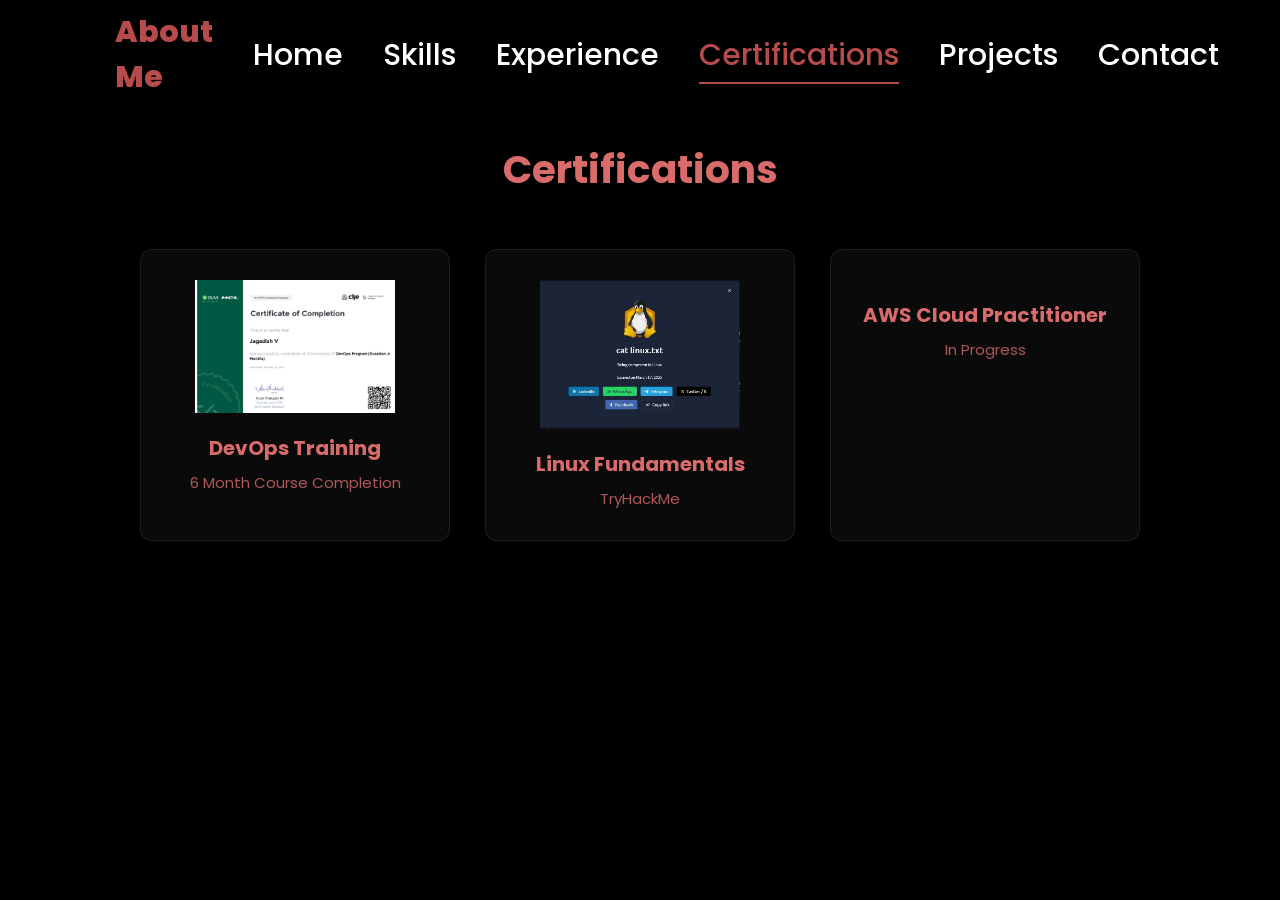
==== Certifications.html @ 6b419392 "small changes made" ====
<!DOCTYPE html>
<html lang="en">
<head>
    <meta charset="UTF-8">
    <meta name="viewport" content="width=device-width, initial-scale=1.0">
    <link rel="stylesheet" href="https://cdnjs.cloudflare.com/ajax/libs/font-awesome/6.5.2/css/all.min.css">
    <link rel="stylesheet" href="style.css">
    <meta name="keywords" content="Desktop Support, System Administrator, IT Support, AWS, Linux, Chennai, Tech Support">
    <meta name="author" content="Jagadish V">
    <title>Certifications | Jagadish V</title>
</head>

<body>
       <header>
        <a href="ProfileCard.html" class="logo">About Me</a>

                    <!-- DESKTOP NAV -->
    <nav class="desktop-nav">
        <a href="index.html" >Home</a>
        <a href="Skills.html">Skills</a>
        <a href="Experience.html">Experience</a>
        <a href="Certifications.html" class="active">Certifications</a>
        <a href="projects.html">Projects</a>
        <a href="Contact.html">Contact</a>
    </nav>
        <div id="hamburger" class="hamburger" >&#9776;</div>
        <nav id="nav-menu">
            <span id="close-btn" ><i class="fa-solid fa-xmark"></i></span>
            <a href="index.html" > Home</a>
            <a href="Skills.html" >Skills</a>
            <a href="Experience.html" >Experience</a>
            <a href="Certifications.html" class="active">Certifications</a>
            <a href="projects.html">Projects</a>
            <a href="Contact.html">Contact</a>
            
        </nav>
    </header>

   <section class="certifications-section">

<h1 class="cert-title">Certifications</h1>

<div class="cert-grid">


<a href="Devops.png" target="_blank" class="cert-card">
<img src="Devops.png" alt="DevOps Training">
<h3>DevOps Training</h3>
<p>6 Month Course Completion</p>
</a>

<a href="tryhackme.JPG" target="_blank" class="cert-card">
<img src="tryhackme.JPG" alt="Linux Fundamentals">
<h3>Linux Fundamentals</h3>
<p>TryHackMe</p>
</a>

<a href="certificate/aws.pdf" target="_blank" class="cert-card">
<img src="" alt="">
<h3>AWS Cloud Practitioner</h3>
<p>In Progress</p>
</a>


</div>

</section>

<script src="main.js"></script>
</body>
---- style.css ----
/* =======================
   GLOBAL RESET & BASE
   ======================= */
@import url('https://fonts.googleapis.com/css2?family=Poppins:wght@100;200;300;400;500;600&display=swap');
@import url('https://fonts.googleapis.com/css2?family=Ubuntu:wght@300;400;500;700&display=swap');

* {
  margin: 0;
  padding: 0;
  box-sizing: border-box;
  text-decoration: none;
  border: none;
  outline: none;
  font-family: 'Poppins', sans-serif;
}

/* Remove blue tap/click highlight on mobile */
* {
  -webkit-tap-highlight-color: transparent;
}

/* ===== DESKTOP NAV SHOW / MOBILE HIDDEN ===== */
.desktop-nav {
  display: flex;
}

#nav-menu {
  display: none;
}

.hamburger {
  display: none;
}

@media(max-width:768px) {
  .desktop-nav {
    display: none;
  }
  #nav-menu {
    display: flex;
  }
  .hamburger {
    display: block;
  }
}




/* === Close Button (Slide Menu) === */
/* Close Button at same place hamburger appears */
#nav-menu .close-btn {
  position: absolute;
  top: 22px;
  right: 25px;
  font-size: 32px;
  color: #b74b4b;
  cursor: pointer;
}

#close-btn {
  font-size: 7rem;      /* size if you want bigger */
  cursor: pointer;
  color: #b74b4b;
  padding: 0;             /* remove extra padding */
  margin-top: -9rem;    /* move UP (increase if needed) */
  margin-right: 3rem;
  align-self: flex-end;   /* keep it on the right side */
}



#nav-menu.open #close-btn {
    opacity: 1;
    transition: opacity .3s ease;
}


#close-btn i {
  font-size: 2.2rem;         /* Size of X */
  font-weight: bold;
  color: #b74b4b;
  transition: .2s ease;
}

/* Hover effect */
#close-btn:hover i {
  transform: rotate(90deg);  /* Nice twist effect 😎 */
  color: #ff7676;
}



#nav-menu {
  position: fixed;
  top: 0;
  right: 0;
  height: 100vh;
  width: 250px;
  background: #161616;
  display: flex;
  flex-direction: column;
  gap: 2rem;
  padding: 8rem 0 0 2rem;
  border-left: 3px solid #b74b4b;
  transform: translateX(100%);
  transition: .3s ease;
}

#nav-menu.open {
  transform: translateX(0);
}



html {
  font-size: 62.5%;
}

body {
  width: 100%;
  min-height: 100vh;
  background-color: black;
  color: white;
  overflow-x: hidden;
  display: block;
}


/* =======================
   HEADER & NAVIGATION
   ======================= */
header {
  position: fixed;
  top: 0;
  left: 0;
  width: 100%;
  padding: 1rem 9%;
  display: flex;
  justify-content: space-between;
  align-items: center;
  background: rgba(0,0,0,0.95);
  backdrop-filter: blur(6px);
  z-index: 1000;
}

.logo {
  font-size: 2rem;
  font-weight: 800;
  color: #b74b4b;
  cursor: pointer;
  transition: .5s ease;
}

.logo:hover {
  transform: scale(1.1);
}

nav a{
  font-size:1.8rem;
  font-weight:500;
  color:white;
  margin-left:4rem;
  position:relative;
  transition:.3s ease;
}

/* underline animation */
nav a::after{
  content:"";
  position:absolute;
  left:0;
  bottom:-6px;
  width:0%;
  height:2px;
  background:#b74b4b;
  transition:0.3s ease;
}

nav a:hover::after,
nav a.active::after{
  width:100%;
}

nav a:hover,
nav a.active{
  color:#b74b4b;
}

/* HAMBURGER HIDDEN DESKTOP */
.hamburger {
  display: none;
  font-size: 3rem;
  color: #b74b4b;
  cursor: pointer;
}

/* =======================
   HOME SECTION
   ======================= */
section {
  padding: 5rem 9%;
}

.home {
  min-height: 100vh;
  display: flex;
  align-items: center;
  justify-content: center;
  gap: 8rem;
  padding-top: 6rem;
  flex-wrap: wrap;
}

.home-content h1 {
  font-size: 6rem;
  font-weight: 700;
  line-height: 1.3;
}

.home-content h3 {
  font-size: 4rem;
  margin-bottom: 1rem;
  font-weight: 700;
}

.home-content p {
  font-size: 1.6rem;
}

span { color: #b74b4b; }

.home-img img {
  width: 32vw;
  max-width: 100%;
  border-radius: 50%;
  box-shadow: 0 0 25px #b74b4b;
  cursor: pointer;
  transition: .3s ease;
}

.social-icons a {
  width: 4rem;
  height: 4rem;
  display: inline-flex;
  align-items: center;
  justify-content: center;
  border-radius: 50%;
  margin: 3rem .8rem 3rem 0;
  border: .2rem solid #b74b4b;
  color: #b74b4b;
  font-size: 2rem;
  transition: .3s;
}

.social-icons a:hover {
  background: #b74b4b;
  color: black;
  transform: scale(1.3) translateY(-5px);
  box-shadow: 0 0 25px #b74b4b;
}

.btn {
  display: inline-block;
  padding: 1rem 2.8rem;
  color: #b74b4b;
  font-size: 1.6rem;
  font-weight: 600;
  border-radius: 4rem;
  border: 2px solid #b74b4b;
  letter-spacing: .3rem;
  transition: .3s ease;
  cursor: pointer;
}

.btn:hover {
  background: #b74b4b;
  color: black;
  box-shadow: 0 0 25px #b74b4b;
}

nav a:hover {
  color: #ff6b6b;
}

/* =======================
   TYPING EFFECT
   ======================= */


.typing-text span {
  border-right: 3px solid #b74b4b;
  padding-right: 4px;
  animation: cursor .6s step-end infinite;
}

#article{
  color: white;
}

@keyframes cursor {

  50% { border-color: transparent; }
}





/* =======================
   MOBILE RESPONSIVE
   ======================= */
@media(max-width:768px) {

  header { padding: 1rem 5%; background: #000; }
  .hamburger { display: block; }

  /* Side Menu */
  #nav-menu {
    position: fixed;
    top: 0;
    right: 0;
    height: 100vh;
    width: 250px;
    background: #161616;
    display: flex;
    flex-direction: column;
    gap: 2rem;
    padding: 8rem 0 0 2rem;
    border-left: 3px solid #b74b4b;
    transform: translateX(100%);
    transition: .3s ease;
  }
  #nav-menu.active { transform: translateX(0); }

  nav a {
    font-size: 2rem;
    margin: 0;
    padding-bottom: .5rem;
  }

  .home {
    flex-direction: column;
    text-align: center;
    margin-top: 70px;
    padding: 2rem 5% 3rem;
    min-height: auto;
  }

  .home-content h1 { font-size: 3rem; }
  .home-content h3 { font-size: 1.8rem; }
  .home-content p  { font-size: 1.2rem; line-height: 1.3; }

  .home-img img { width: 70vw; margin-top: 2rem; }
}


/* =======================
   PROFILE CARD DESIGN
   ======================= */

.profile-cart{
    position: relative;
    display: flex;
    flex-direction: column;
    align-items: center;
    max-width: 370px;
    width: 100%;
    background-color: #000000;
    border-radius: 24px;
    padding: 25px;
    box-shadow:  0 5px 10px rgba(102, 22, 22, 0.3);
    border: 1px solid #b74b4b50;

}

.profile-cart::before{
    content: "";
    position: absolute;
    top: 0;
    left: 0;
    height: 36%;
    width: 100%;
    border-radius: 24px 24px 0 0 ;
    background-color: #000000;

}

.image{
    position: relative;
    height: 150px;
    width: 150px;
    border-radius: 50%;
    background-color: #ffffff;
    padding: 3px;
    margin-bottom: 10px;
    
}

.image .profile-img{
    height: 100%;
    width: 100%;
    object-fit: cover;
    border-radius: 50%;
    border: 3px solid #ffffff8c;
}

.profile-cart .text-data{
    display: flex;
    flex-direction: column;
    align-items: center;
    color: #333;
}


.text-data .name{
    font-size: 22px;
    font-weight: 500;
}

.text-data .job{
    padding-top: 5px;
    font-size: 15px;
    font-weight: 400;
}


.profile-cart .media-buttons{
    display: flex;
    align-items: center;
    margin-top: 15px;
}


.media-buttons .link{
    display: flex;
    align-items: center;
    justify-content: center;
    color: #fff;
    font-size: 18px;
    height: 34px;
    width: 34px;
    border-radius: 50%;
    margin: 0 8px;
    background-color: #162c67;
    text-decoration: none;
}


.profile-cart .buttons{
    display: flex;
    align-items: center;
    margin-top: 25px;
}

.buttons .button{
    color: #fff;
    font-size: 14px;
    font-weight: 400;
    border: none;
    border-radius: 25px;
    margin: 0 10px;
    background-color: #162c67;
    padding: 8px 40px;
    cursor: pointer;
    transition: all 0.3s ease;
}
.buttons .button:hover{
    background-color: #0e4bf1;
}


.profile-cart .analytics{
    display: flex;
    align-items: center;
    margin-top: 25px;
}


.analytics .data{
    display: flex;
    align-items: center;
    color: #333;
    padding: 0 20px;
    border-right: 2px solid #e7e7e7;

}

.data i{
    font-size: 18px;
    margin-right: 6px;
}

.data:last-child{
    border-right: none;
}

/* Center the entire card section */
.profile-container {
  display: flex;
  justify-content: center;
  align-items: center;
  min-height: 100vh;   /* fills screen height */
}
/* Click outside of silde panel need to close */

#overlay {
  position: fixed;
  top: 0;
  left: 0;
  width: 100%;
  height: 100%;
  background: rgba(0,0,0,0.4);
  display: none;
  z-index: 998;
}

#overlay.show {
  display: block;
}

/* BIGGER TEXT ON LAPTOPS + DESKTOPS */
@media(min-width:1024px) {

  .home-content h1 {
    font-size: 7rem;
  }

  .home-content h3 {
    font-size: 4.5rem;
  }

  .home-content p {
    font-size: 1.9rem;
    line-height: 1.6;
  }

  nav a {
    font-size: 2rem;
  }

  .social-icons a {
    width: 4.5rem;
    height: 4.5rem;
    font-size: 2.3rem;
  }

  .btn {
    font-size: 1.9rem;
    padding: 1.2rem 3.2rem;
  }
}

/* Scroll Animation */

.reveal {
  opacity: 0;
  transform: translateY(40px);
  transition: all 0.7s ease;
}

.reveal.active {
  opacity: 1;
  transform: translateY(0);
}
/* BIGGER HEADER FOR DESKTOP + LARGE SCREENS */
@media(min-width: 1024px) {

.desktop-nav a {
  font-size: 3rem;
}

.logo{
  font-size: 3rem;
}
}

/* BIGGER full profile card on desktops */
@media (min-width: 1024px) {

  .profile-container {
    min-height: 100vh;
    display: flex;
    justify-content: center;
    align-items: center;
  }

  .profile-cart {
    transform: scale(1.35);   /* SCALE EVERYTHING */
    transform-origin: center; /* Keep centered */
  }

  .profile-cart {
  transition: transform 0.25s ease;
}

}

/* Hover grow effect for buttons */
.buttons .button {
  transition: transform 0.2s ease, background 0.2s ease;
}

.buttons .button:hover {
  transform: scale(1.15);
  background: #b74b4b;
  color: #fff;
}

/* Hover grow for GitHub / LinkedIn / Telegram icons */
.media-buttons a i {
  transition: transform 0.2s ease, color 0.2s ease;
}

.media-buttons a:hover i {
  transform: scale(1.4);
  color: #b74b4b;
}

/* Bigger service text for desktop screens */
@media (min-width: 1024px) {
  .services-section, .skills-section, .education-section, .experience-section, .contact-section {
    font-size: 1.8rem;
    width: 100%;
    max-width: 1100px;
    margin: 6rem auto;
    line-height: 1.9;
    padding: 0 20px;
  }

  .services-section h2 {
    font-size: 2.8rem;
    margin-bottom: 1rem;
  }

  .services-section ul li {
    margin: .7rem 0;
  }
}

/* SERVICES PAGE MATCH HOME PAGE */
.services-page {
  max-width: 1200px;
  padding: 100px 8%;
  margin: 0 auto;
  font-size: 1.8rem;
  line-height: 1.7;
  color: white;
}

.services-page .title {
  font-size: 4rem;
  font-weight: 700;
  margin-bottom: 30px;
  color: #b74b4b;
}

.services-page ul {
  list-style: none;
  padding-left: 0;
}

.services-page ul li {
  margin-bottom: 12px;
  font-size: 2rem;
  position: relative;
  padding-left: 30px;
}

.services-page ul li::before {
  content: "•";
  position: absolute;
  left: 0;
  color: #b74b4b;
  font-size: 2.3rem;
}

.services-list li {
  display: flex;
  align-items: center;
  gap: 12px;
  font-size: 2rem;
  margin-bottom: 14px;
}

.services-list li i {
  font-size: 2.2rem;
  color: #b74b4b;
  min-width: 28px;
}

/* CENTER SERVICES SECTION ON ALL DEVICES */
.services-page {
  max-width: 900px;
  margin: 0 auto;
  padding: 120px 5% 60px;
  text-align: center;
}

/* Title centered */
.services-page .title {
  font-size: 3.2rem;
  margin-bottom: 30px;
  color: #b74b4b;
  font-weight: 700;
}

/* UL centered but keep text aligned left */
.services-page ul {
  display: inline-block;
  text-align: left;
  list-style: none;
  padding: 0;
}

/* LI icon styles */
.services-page ul li {
  display: flex;
  align-items: center;
  gap: 12px;
  margin-bottom: 12px;
  font-size: 1.8rem;
}

/* Icon color + size */
.services-page ul li i {
  font-size: 2rem;
  color: #b74b4b;
}

/* ===== PROFESSIONAL SERVICES SECTION ===== */

.services-section {
    padding-top: 140px;
    text-align: center;
}

.services-title {
    font-size: 2.6rem;
    font-weight: 700;
    color: #d96b6b;
    margin-bottom: 30px;
    letter-spacing: 0.5px;
}

.services-wrapper {
    max-width: 900px;
    margin: auto;
}

.services-list {
    list-style: none;
    margin: 0;
    padding: 0;
}

.services-list li {
    display: flex;
    align-items: center;
    gap: 12px;
    font-size: 1.15rem;
    padding: 12px 4px;
    border-bottom: 1px solid rgba(255, 255, 255, 0.07);
}

.services-list li:last-child {
    border-bottom: none;
}

.services-list li i {
    font-size: 1.2rem;
    color: #d96b6b;
    min-width: 22px;
}

/* Hover with subtle feel */
.services-list li:hover {
    background: rgba(255, 255, 255, 0.03);
}

/* Mobile Optimized */
@media (max-width:768px) {
    .services-title {
        font-size: 2rem;
    }
    .services-list li {
        font-size: 1rem;
        padding: 10px;
    }
    .services-list li i {
        font-size: 1rem;
    }
}

/* ===== SKILLS PAGE (PROFESSIONAL) ===== */

.skills-section {
    padding-top: 140px;
    text-align: center;
}

.skills-title {
    font-size: 2.6rem;
    font-weight: 700;
    color: #d96b6b;
    margin-bottom: 45px;
}

.skills-wrapper {
    max-width: 900px;
    margin: auto;
    display: grid;
    grid-template-columns: 1fr 1fr;
    gap: 35px;
}

.skill-group h3 {
    font-size: 1.4rem;
    font-weight: 600;
    color: #ffffff;
    margin-bottom: 12px;
}

.skill-group ul {
    list-style: none;
    padding: 0;
    margin: 0;
}

.skill-group li {
    display: flex;
    align-items: center;
    gap: 10px;
    font-size: 1.05rem;
    padding: 8px 0;
    border-bottom: 1px solid rgba(255, 255, 255, 0.06);
}

.skill-group li:last-child {
    border-bottom: none;
}

.skill-group li i {
    font-size: 1.2rem;
    color: #d96b6b;
}

/* Hover for desktop */
.skills-wrapper li:hover {
    background: rgba(255, 255, 255, 0.03);
}

/* ---- MOBILE ---- */
@media (max-width:768px){
    .skills-wrapper {
        grid-template-columns: 1fr;
        gap: 25px;
    }

    .skills-title {
        font-size: 2rem;
    }
}

/* ===== SKILLS PAGE (BIGGER TEXT, PC) ===== */

.skills-title {
    font-size: 4rem;   /* Was 2.6rem */
}

.skill-group h3 {
    font-size: 2.5rem;   /* Was 1.4rem */
}

.skill-group li {
    font-size: 1.7rem;  /* Was ~1.05rem */
    padding: 10px 0;
}

.skill-group li i {
    font-size: 1.4rem;  /* Slightly larger icons */
}

/* ---- MOBILE FONT SIZE SAFE ---- */
@media (max-width:768px){
    .skills-title {
        font-size: 2.2rem;
    }

    .skill-group h3 {
        font-size: 1.3rem;
    }

    .skill-group li {
        font-size: 1.05rem;
    }
}

/* ===== HIRE ME - PROFESSIONAL STYLING ===== */

.hire {
    width: 100%;
    padding-top: 140px;
    padding-bottom: 80px;
    text-align: center;
}

.hire-title {
    font-size: 3.2rem;
    color: #d96b6b;
    font-weight: 700;
    margin-bottom: 5px;
}

.hire-sub {
    font-size: 1.4rem;
    margin-bottom: 35px;
    opacity: .85;
}

/* Main card box */
.hire-card {
    max-width: 900px;
    margin: 0 auto;
    background: rgba(255,255,255,0.04);
    border: 1px solid rgba(255,255,255,0.1);
    padding: 40px 45px;
    border-radius: 14px;
    text-align: left;
}

/* Intro text */
.hire-intro {
    font-size: 1.2rem;
    margin-bottom: 25px;
    line-height: 1.7;
}

/* List styles */
.hire-services {
    list-style: none;
    padding: 0;
    margin: 0 0 25px 0;
}

.hire-services li {
    display: flex;
    align-items: center;
    gap: 10px;
    padding: 10px 0;
    border-bottom: 1px solid rgba(255,255,255,0.06);
    font-size: 1.15rem;
}

.hire-services li:last-child {
    border-bottom: none;
}

.hire-services li i {
    font-size: 1.4rem;
    color: #d96b6b;
}

/* Buttons */
.hire-actions {
    display: flex;
    gap: 20px;
    margin-top: 10px;
}

.hire-btn {
    padding: 12px 28px;
    border-radius: 25px;
    font-size: 1.15rem;
    cursor: pointer;
    transition: 0.25s ease;
    text-align: center;
}

.hire-btn.primary {
    background: #d96b6b;
    color: #fff;
}

.hire-btn.primary:hover {
    background: #c4544e;
    transform: translateY(-3px);
}

.hire-btn.outline {
    border: 2px solid #d96b6b;
    color: #d96b6b;
}

.hire-btn.outline:hover {
    background: #d96b6b;
    color: #fff;
    transform: translateY(-3px);
}

/* Desktop enhancement */
@media(min-width:1024px){
    .hire-title { font-size: 3.6rem; }
    .hire-sub { font-size: 1.6rem; }

    .hire-card {
        padding: 55px 60px;
        border-radius: 18px;
    }

    .hire-intro { font-size: 1.3rem; }

    .hire-services li { font-size: 1.25rem; }
}

/* ===== XL HIRE PAGE (Desktop + Laptop ONLY) ===== */
@media (min-width:1200px){

  .hire-title {
    font-size: 4.6rem;
  }

  .hire-sub {
    font-size: 2.1rem;
    margin-bottom: 50px;
  }

  .hire-card {
    max-width: 1200px;
    padding: 90px 100px;
    border-radius: 28px;
    transform: scale(1.02);
  }

  .hire-intro {
    font-size: 1.65rem;
    line-height: 2.05;
    margin-bottom: 45px;
  }

  .hire-services li {
    font-size: 1.7rem;
    padding: 16px 0;
  }

  .hire-services li i {
    font-size: 2rem;
  }

  .hire-actions {
    margin-top: 50px;
    gap: 40px;
  }

  .hire-btn {
    font-size: 1.7rem;
    padding: 18px 48px;
    border-radius: 40px;
  }
}

/* ===== CONTACT PAGE ===== */

.contact {
    width: 100%;
    text-align: center;
    padding-top: 140px;
}

.contact-title {
    font-size: 3rem;
    color: #d96b6b;
    font-weight: 700;
    margin-bottom: 10px;
}

.contact-sub {
    font-size: 1.3rem;
    margin-bottom: 40px;
    opacity: .85;
}

.contact-box {
    max-width: 1100px;
    margin: auto;
    display: grid;
    gap: 45px;
    grid-template-columns: 1fr;
}

/* Left info panel */
.contact-info {
    text-align: left;
}

.contact-info h3 {
    font-size: 1.7rem;
    margin-bottom: 12px;
    color: #fff;
}

.contact-info p {
    font-size: 1.25rem;
    margin: 8px 0;
    display: flex;
    align-items: center;
    gap: 8px;
}

.contact-info i {
    color: #d96b6b;
    font-size: 1.4rem;
}

.contact-socials {
    margin-top: 20px;
}

.contact-socials a {
    margin-right: 15px;
    font-size: 1.9rem;
    color: #fff;
    transition: 0.2s;
}

.contact-socials a:hover {
    color: #d96b6b;
    transform: scale(1.15);
}

/* Form */
.contact-form input,
.contact-form textarea {
    width: 100%;
    padding: 14px;
    margin-bottom: 15px;
    border-radius: 6px;
    background: rgba(255,255,255,0.08);
    border: 1px solid rgba(255,255,255,0.1);
    color: #fff;
    font-size: 1.1rem;
}

.contact-form button {
    width: 100%;
    padding: 14px;
    border-radius: 6px;
    background: #d96b6b;
    border: none;
    color: #fff;
    font-size: 1.15rem;
    cursor: pointer;
    transition: 0.25s;
}

.contact-form button:hover {
    background: #c4544e;
    transform: translateY(-3px);
}

/* Desktop layout */
@media(min-width:1024px){
    .contact-box {
        grid-template-columns: 1fr 1fr;
        gap: 60px;
    }

    .contact-title { font-size: 3.6rem; }
    .contact-sub { font-size: 1.6rem; }
    .contact-info p { font-size: 1.4rem; }
    .contact-form button { font-size: 1.3rem; }
}

/* ===== XL CONTACT PAGE (Desktop Only) ===== */
@media (min-width:1200px){

  .contact-title {
    font-size: 4.6rem;
    margin-bottom: 15px;
  }

  .contact-sub {
    font-size: 2rem;
    margin-bottom: 55px;
  }

  .contact-box {
    gap: 80px;
    max-width: 1300px;
  }

  .contact-info h3 {
    font-size: 2rem;
    margin-bottom: 18px;
  }

  .contact-info p {
    font-size: 1.65rem;
    gap: 12px;
    padding: 6px 0;
  }

  .contact-info i {
    font-size: 2rem;
  }

  .contact-socials a {
    font-size: 2.4rem;
    margin-right: 22px;
  }

  .contact-form input,
  .contact-form textarea {
    padding: 20px;
    font-size: 1.45rem;
    border-radius: 10px;
  }

  .contact-form textarea {
    height: 200px;
  }

  .contact-form button {
    padding: 20px;
    font-size: 1.7rem;
    border-radius: 12px;
    margin-top: 10px;
  }
}


/* Same look for all social icons */
.contact-socials a i,
.social-icons a i {
    font-size: 28px;        /* ⬅️ Bigger icon size */
    color: #d17a75;
    transition: transform 0.25s ease, color 0.25s ease;
}

/* Hover effect */
.contact-socials a:hover i,
.social-icons a:hover i {
    color: #ff998f;
    transform: scale(1.25);
}


.about-section {
    width: 80%;
    margin: 100px auto;
    text-align: center;
    color: #fff;
}

.about-title {
    font-size: 3rem;
    color: #d17a75;
    margin-bottom: 20px;
}

.about-text {
    font-size: 1.2rem;
    margin-bottom: 20px;
    max-width: 900px;
    margin-left: auto;
    margin-right: auto;
}

.about-list {
    font-size: 1.2rem;
    list-style: none;
    margin-bottom: 20px;
}
.about-list li {
    margin: 8px 0;
}

.home {
    margin-top: 120px;
}

.about-section {
    margin-top: 180px;   /* slightly lower */
    width: 80%;
}

/* Fine-tune Hands-On Practice horizontal position */
@media (min-width: 1024px){
.skill-group.full-width {
    grid-column: 1 / span 2 !important;   /* stay centered across both columns */
    width: fit-content;                   /* shrink to its own width */
    margin: 40px auto 0;                  /* center by default */
    transform: translateX(-230px);         /* move slightly left */
}
}

.experience {
    padding: 100px 0;
    width: 100%;
    max-width: 1100px;
    margin: auto;
    color: white;
}

.size{
  color: #d36a6a;
}

.exp-box {
    margin-bottom: 50px;
    border-left: 3px solid #d36a6a;
    padding-left: 20px;
}

.exp-box h3 {
    font-size: 1.8rem;
    margin-bottom: 5px;
    color: #d36a6a;
}

.exp-box h4 {
    font-size: 1.2rem;
    font-weight: 500;
    margin-bottom: 3px;
}

.exp-box .time {
    font-size: 0.95rem;
    margin-bottom: 10px;
    color: #bbbbbb;
}

.exp-box ul li {
    list-style: none;
    margin: 6px 0;
    font-size: 1rem;
}

.exp-box ul li:before {
    content: "•";
    color: #d36a6a;
    margin-right: 8px;
}

.experience {
    width: 100%;
    display: flex;
    flex-direction: column;
    justify-content: center;
    align-items: center;
    padding-top: 120px;
}

/* Center each experience block */
.exp-box {
    width: 100%;
    max-width: 900px;
    text-align: left;
    margin-bottom: 60px;
}

/* Vertical line stays attached */
.exp-box::before {
    left: -20px;
}


/* ==== Bigger Experience Page (Desktop Only) ==== */
@media (min-width:1200px){

  .experience {
      width: 80%;
      padding-top: 130px;
  }

  .section-title {
      font-size: 6rem;
      margin-bottom: 60px;
  }

  .exp-box {
      border-left: 4px solid #d36a6a;
      padding-left: 30px;
      margin-bottom: 65px;
  }

  .exp-box h3 {
      font-size: 4rem;
  }

  .exp-box h4 {
      font-size: 2rem;
      margin-bottom: 5px;
  }

  .exp-box .time {
      font-size: 1.7rem;
      margin-bottom: 15px;
  }

  .exp-box ul li {
      font-size: 1.8rem;
      margin: 8px 0;
      line-height: 1.5;
  }
}

/* DESKTOP / LARGE SCREEN — EXTRA BIGGER */
@media (min-width: 1025px) {
    .about-section {
        max-width: 1350px;
        font-size: 1.75rem;
        line-height: 2.25;
        margin-top: 200px;
        margin-bottom: 180px;
    }

    .about-section h2 {
        font-size: 4.6rem;
        margin-bottom: 40px;
    }

    .about-section p {
        margin-bottom: 32px;
        font-size: 1.75rem;
    }

    .about-section li {
        font-size: 1.75rem;
        margin: 12px 0;
    }

    .about-socials i {
        font-size: 3rem;
        padding: 24px;
        border-width: 3px;
        margin: 0 18px;
    }
}

/* Center Skills on Mobile */
@media (max-width: 768px) {
    .skills-wrapper {
        grid-template-columns: 1fr !important;
        text-align: center;
    }

    .skill-group {
        margin-bottom: 30px;
    }

    .skill-group h3 {
        text-align: center;
    }

    .skill-group ul {
        padding-left: 0;
    }

    .skill-group li {
        justify-content: center;
        text-align: center;
    }
}

/* Mobile spacing for Hands-On Practice */
@media (max-width: 1023px) {
    .skill-group.full-width {
        margin-top: 60px;   
    }
}

/* -------------------------- */
/* 📱 Experience – Mobile fixes */
/* -------------------------- */
@media (max-width: 768px) {

  /* Push all content slightly down from the top */
  .experience-box {
    margin-top: 60px;
  }

  /* Fix left line spacing */
  .journey-box {
    padding-left: 20px;
  }

  /* Reduce text width to fit */
  .journey-box p,
  .journey-box li {
    font-size: 0.9rem;
    line-height: 1.45rem;
  }

  /* Add space between jobs */
  .journey-box + .journey-box {
    margin-top: 50px;
  }

  /* Make section title slightly smaller */
  .section-title {
    font-size: 1.4rem;
  }
}

/* Make Professional Experience text bigger on mobile/tablet */
@media (max-width: 1024px) {

    /* Main title */
    .section-title {
        font-size: 2.4rem !important;
        padding-bottom: 4rem !important;
    }

    /* Company names */
    .journey-box h2,
    .journey-box h3 {
        font-size: 1.3rem !important;
    }

    /* Role + location + dates */
    .journey-box p {
        font-size: 1.05rem !important;
        line-height: 1.6rem !important;
    }

    /* Bullet points */
    .journey-box ul li {
        font-size: 1.05rem !important;
        line-height: 1.6rem !important;
    }
}

/* Reduce top spacing on About Me section for mobile */
@media (max-width: 1024px) {
    .about-section,
    .aboutme-section,
    .About,
    .about-box,
    section {
        padding-top: 0px !important;
        margin-top: 100px !important;
    }

    /* If your h1 adds space */
    .section-title {
        margin-top: 0 !important;
        padding-top: 1px !important;
    }
}

.certifications-section{
padding-top:140px;
text-align:center;
}

.cert-title{
font-size: 3.9rem;
color:#d96b6b;
margin-bottom:50px;
}

.cert-card{
background:rgba(255,255,255,0.04);
border:1px solid rgba(255,255,255,0.08);
padding:30px;
border-radius:12px;
transition:0.3s ease;
}

.cert-card img{
width:200px;
margin-bottom:15px;
}

.cert-card h3{
font-size:2rem;
margin-bottom:8px;
color: #d96b6b;
}

.cert-card p{
font-size:1.5rem;
opacity:0.8;
color:#d96b6b;
}

.cert-card:hover{
transform:translateY(-6px);
border-color:#d96b6b;
}

.cert-grid{
max-width:1000px;
margin:auto;
display:grid;
grid-template-columns:repeat(auto-fit,minmax(280px,1fr));
gap:35px;
}

.cert-grid{
max-width:1000px;
margin:auto;
display:grid;
grid-template-columns:repeat(auto-fit,minmax(280px,1fr));
gap:35px;
}

.projects-section{
padding-top:140px;
text-align:center;
}

.projects-title{
font-size:3rem;
color:#d96b6b;
margin-bottom:50px;
}

.projects-coming{
max-width:600px;
margin:auto;
padding:50px;
border-radius:12px;
border:1px solid rgba(255,255,255,0.08);
background:rgba(255,255,255,0.03);
}

.projects-coming i{
font-size:3rem;
color:#d96b6b;
margin-bottom:20px;
}

.projects-coming h2{
font-size:2rem;
margin-bottom:15px;
}

.projects-coming p{
font-size:1.3rem;
opacity:0.8;
}

@media (max-width: 768px){

section{
padding: 100px 6%;
}

header{
padding: 1rem 6%;
}

}

@media (max-width:768px){

section{
width:100%;
max-width:100%;
margin:0;
padding:100px 20px;
}

.certifications-section{
width:100%;
}

}

body{
width:100%;
max-width:100%;
margin:0;
padding:0;
background:black;
}

section{
width:100%;
max-width:100%;
}

.certifications-section{
width:100%;
max-width:1200px;
margin:auto;
padding:140px 20px;
}

@media (max-width:768px){

.services-section,
.skills-section,
.education-section,
.experience-section,
.contact-section,
.certifications-section,
.projects-section{
width:100%;
max-width:100%;
margin:0;
padding:120px 20px;
}

}

/* FIX SIDE SPACE ON MOBILE */
@media (max-width:768px){

body{
width:100%;
margin:0;
padding:0;
}

section,
.home,
.about-section,
.skills-section,
.services-section,
.experience,
.contact,
.certifications-section,
.projects-section{
width:100% !important;
max-width:100% !important;
margin:0 !important;
padding:100px 20px !important;
}

}

html, body{
overflow-x:hidden;
width:100%;
}

@media (max-width:768px){

section{
padding:120px 20px !important;
}

}

.home{
min-height:100vh;
}
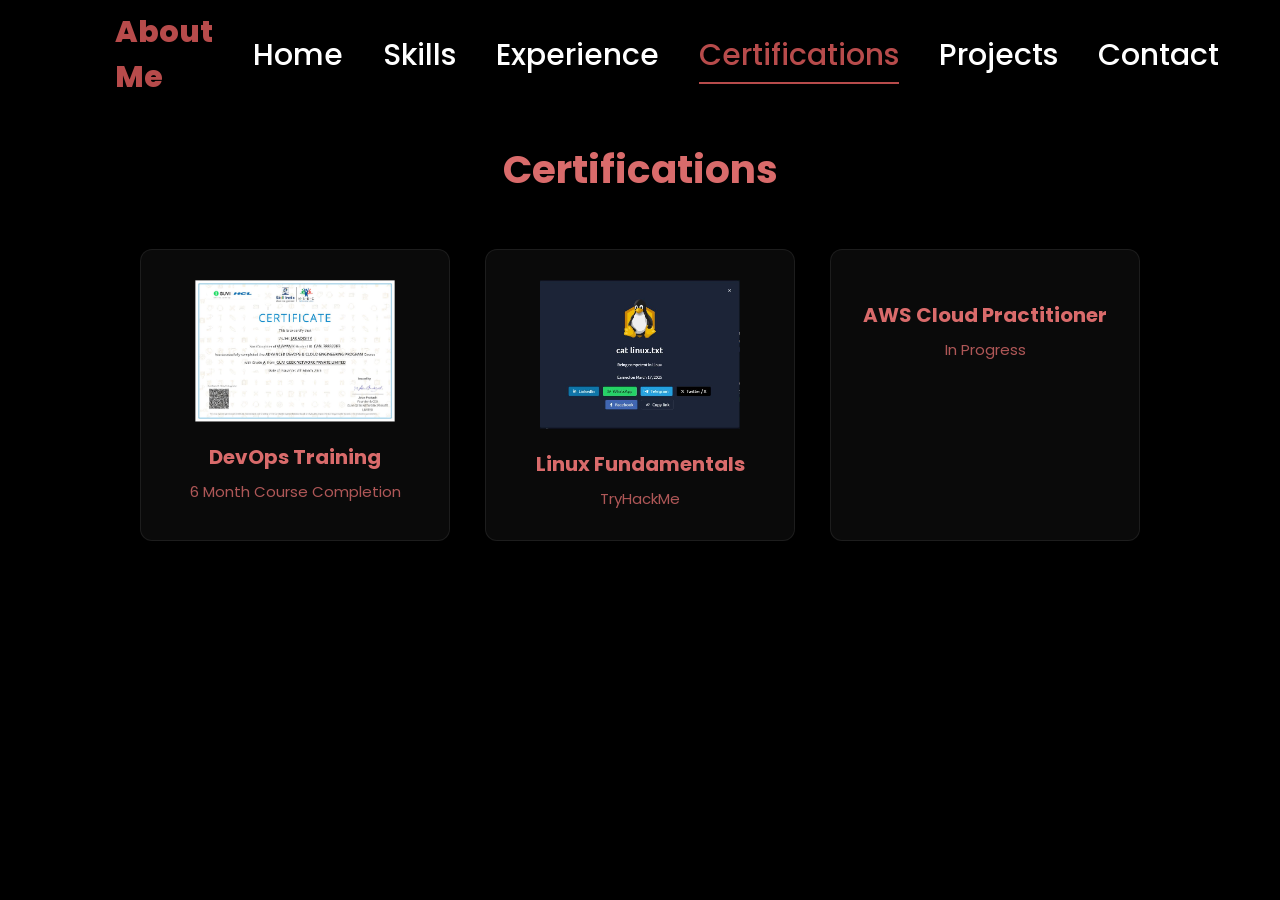
==== commit ea941f6c: "Image is changed" ====
--- a/Certifications.html
+++ b/Certifications.html
@@ -44,13 +44,13 @@
 
 
 <a href="Devops.png" target="_blank" class="cert-card">
-<img src="Devops.png" alt="DevOps Training">
+<img src="img/devops.JPG" alt="DevOps Training">
 <h3>DevOps Training</h3>
 <p>6 Month Course Completion</p>
 </a>
 
 <a href="tryhackme.JPG" target="_blank" class="cert-card">
-<img src="tryhackme.JPG" alt="Linux Fundamentals">
+<img src="img/tryhackme.JPG" alt="Linux Fundamentals">
 <h3>Linux Fundamentals</h3>
 <p>TryHackMe</p>
 </a>
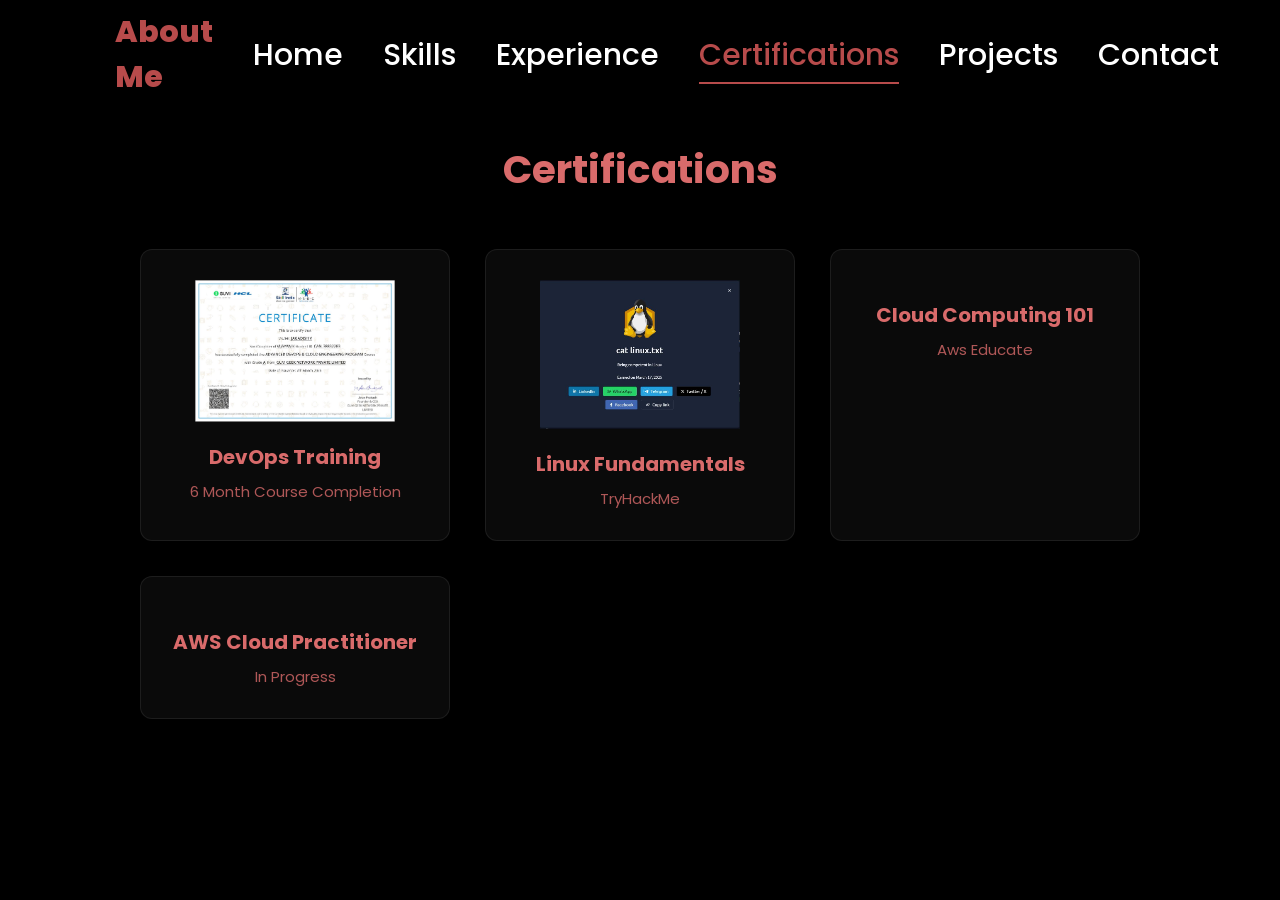
==== commit 0ff6240e: "new image added" ====
--- a/Certifications.html
+++ b/Certifications.html
@@ -43,16 +43,22 @@
 <div class="cert-grid">
 
 
-<a href="Devops.png" target="_blank" class="cert-card">
+<a href="img/devops.JPG" target="_blank" class="cert-card">
 <img src="img/devops.JPG" alt="DevOps Training">
 <h3>DevOps Training</h3>
 <p>6 Month Course Completion</p>
 </a>
 
-<a href="tryhackme.JPG" target="_blank" class="cert-card">
+<a href="img/tryhackme.JPG" target="_blank" class="cert-card">
 <img src="img/tryhackme.JPG" alt="Linux Fundamentals">
 <h3>Linux Fundamentals</h3>
 <p>TryHackMe</p>
+</a>
+
+<a href="certificate/cloud.png" target="_blank" class="cert-card">
+<img src="" alt="">
+<h3>Cloud Computing 101</h3>
+<p>Aws Educate</p>
 </a>
 
 <a href="certificate/aws.pdf" target="_blank" class="cert-card">
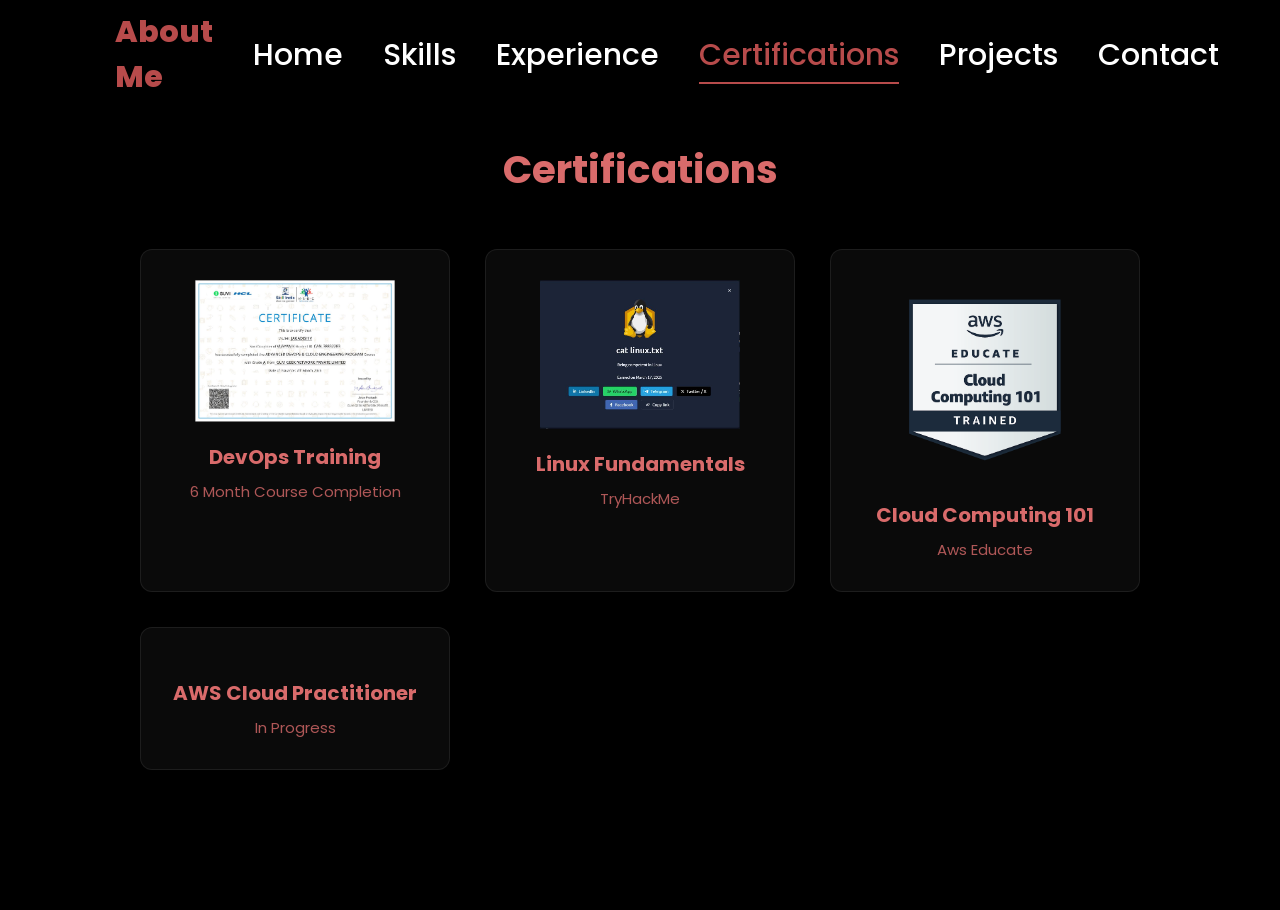
==== commit 96bf197a: "new image added" ====
--- a/Certifications.html
+++ b/Certifications.html
@@ -55,8 +55,8 @@
 <p>TryHackMe</p>
 </a>
 
-<a href="certificate/cloud.png" target="_blank" class="cert-card">
-<img src="" alt="">
+<a href="img/cloud.png" target="_blank" class="cert-card">
+<img src="img/cloud.png" alt="">
 <h3>Cloud Computing 101</h3>
 <p>Aws Educate</p>
 </a>
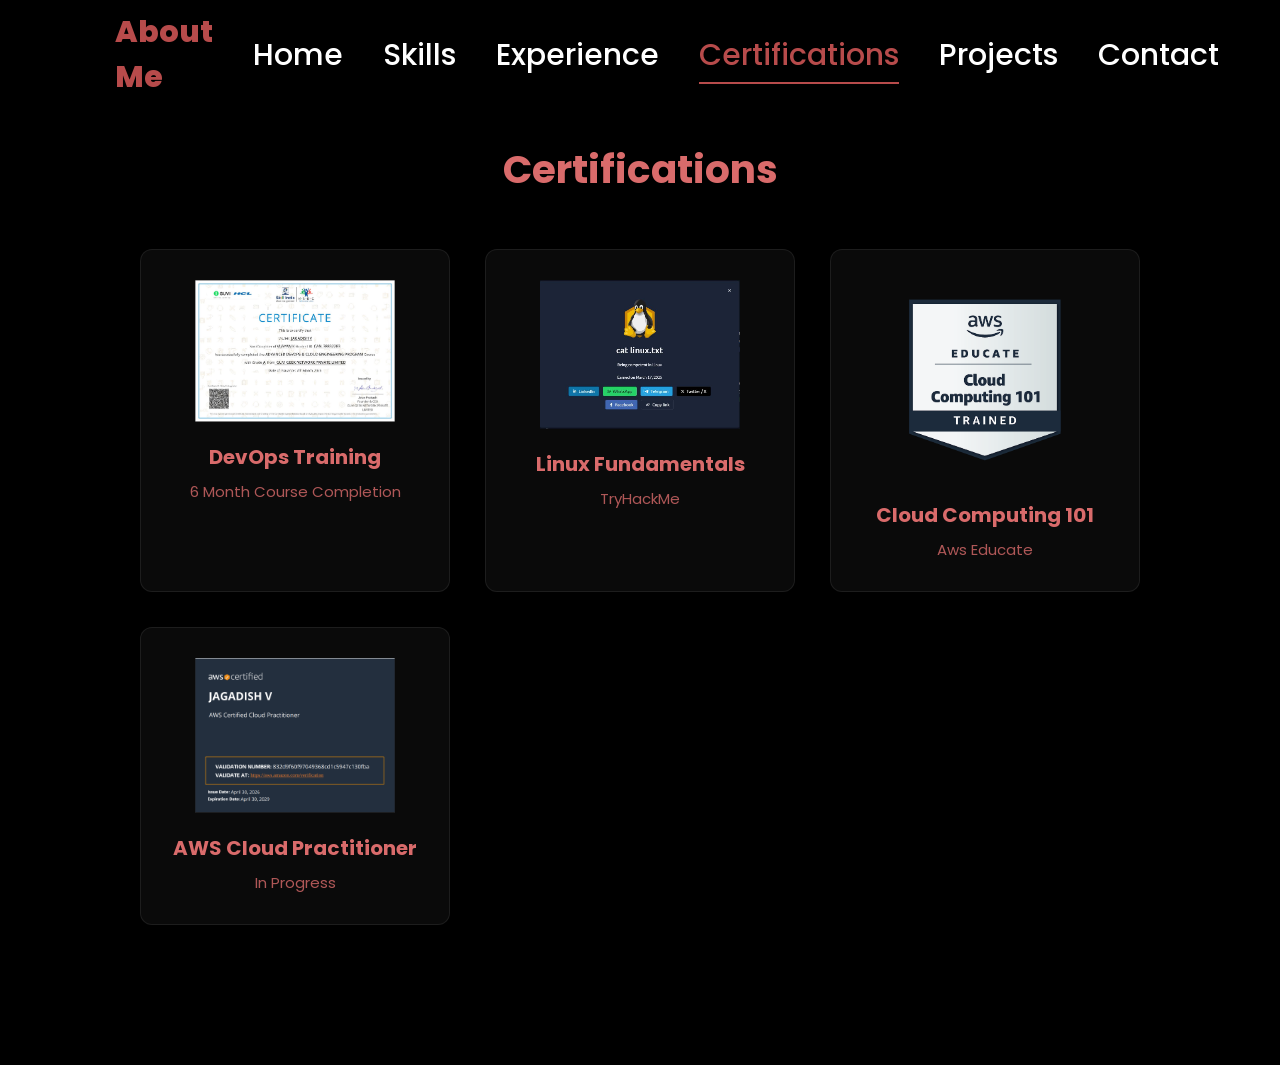
==== commit 50cf14d3: "Certificate updated" ====
--- a/Certifications.html
+++ b/Certifications.html
@@ -61,8 +61,8 @@
 <p>Aws Educate</p>
 </a>
 
-<a href="certificate/aws.pdf" target="_blank" class="cert-card">
-<img src="" alt="">
+<a href="img/AWS Certified Cloud Practitioner certificate.pdf" target="_blank" class="cert-card">
+<img src="img/aws.png" alt="AWS Cloud Practitioner">
 <h3>AWS Cloud Practitioner</h3>
 <p>In Progress</p>
 </a>
--- a/style.css
+++ b/style.css
@@ -1747,4 +1747,228 @@
 
 .home{
 min-height:100vh;
+}
+
+/* ================= PROJECT SECTION ================= */
+
+.projects-section {
+    padding: 140px 20px 40px;
+    text-align: center;
+}
+
+.projects-title {
+    font-size: 3.2rem;
+    color: #b74b4b;
+    margin-bottom: 40px;
+}
+
+/* LAYOUT */
+.projects-split {
+    display: flex;
+    justify-content: center;
+    gap: 40px;
+    flex-wrap: wrap;
+    align-items: flex-start;
+}
+
+/* ================= CARD ================= */
+
+.project-card {
+    position: relative;
+    width: 100%;
+    max-width: 420px;
+    min-height: 120px;
+    background: rgba(255,255,255,0.03);
+    border-radius: 16px;
+    padding: 22px;
+    border: 1px solid rgba(255, 77, 77, 0.25);
+    backdrop-filter: blur(10px);
+    transition: all 0.4s ease;
+    overflow: visible;
+    cursor: pointer;
+    z-index: 1;
+}
+
+/* GLOW BORDER */
+.project-card::before {
+    content: "";
+    position: absolute;
+    inset: 0;
+    border-radius: 16px;
+    padding: 1px;
+    background: linear-gradient(45deg, transparent, #ff4d4d, transparent);
+    -webkit-mask: 
+        linear-gradient(#fff 0 0) content-box, 
+        linear-gradient(#fff 0 0);
+    -webkit-mask-composite: xor;
+    opacity: 0;
+    transition: 0.4s;
+}
+
+.project-card:hover::before {
+    opacity: 1;
+}
+
+/* CLEAN HOVER (NO SCALE BUG) */
+.project-card:hover {
+    transform: translateY(-8px);
+    box-shadow: 0 0 40px rgba(255, 77, 77, 0.5);
+    z-index: 10;
+}
+
+/* TITLE */
+.project-card h3 {
+    font-size: 1.8rem;
+    color: #b74b4b;
+    margin-bottom: 10px;
+}
+
+/* ICON */
+.project-card::after {
+    position: absolute;
+    top: 15px;
+    right: 18px;
+    font-size: 20px;
+    opacity: 0.6;
+}
+
+/* ================= HIDDEN CONTENT ================= */
+
+.project-hidden {
+    max-height: 0;
+    opacity: 0;
+    overflow: hidden;
+    transition: all 0.5s ease;
+    transform: translateY(10px);
+    text-align: left;
+}
+
+/* SHOW CONTENT */
+.project-card:hover > .project-hidden {
+    max-height: 1200px;
+    opacity: 1;
+    transform: translateY(0);
+}
+
+/* TEXT */
+.project-hidden p {
+    color: #ccc;
+    font-size: 14px;
+    line-height: 1.6;
+}
+
+/* LABEL */
+.label {
+    margin-top: 12px;
+    font-size: 13px;
+    font-weight: 600;
+    color: #ff4d4d;
+}
+
+/* ================= TOOLS ================= */
+
+.tools {
+    margin-top: 10px;
+    display: flex;
+    flex-wrap: wrap;
+    gap: 8px;
+}
+
+.tools span {
+    background: rgba(255,77,77,0.1);
+    border: 1px solid rgba(255,77,77,0.3);
+    padding: 4px 10px;
+    border-radius: 20px;
+    font-size: 12px;
+    color: #ff4d4d;
+    transition: 0.3s;
+}
+
+.tools span:hover {
+    background: #ff4d4d;
+    color: black;
+}
+
+/* ================= PIPELINE FLOW ================= */
+
+.flow {
+    display: flex;
+    flex-wrap: wrap;
+    gap: 10px;
+    margin-top: 12px;
+}
+
+.flow span {
+    position: relative;
+    background: rgba(255,77,77,0.1);
+    border: 1px solid rgba(255,77,77,0.3);
+    padding: 6px 12px;
+    border-radius: 20px;
+    font-size: 12px;
+    color: #ff4d4d;
+}
+
+.flow span::after {
+    content: "→";
+    position: absolute;
+    right: -14px;
+}
+
+.flow span:last-child::after {
+    content: "";
+}
+
+/* ================= BUTTON ================= */
+
+.project-hidden a {
+    display: inline-block;
+    margin-top: 14px;
+    padding: 8px 14px;
+    border-radius: 6px;
+    border: 1px solid #ff4d4d;
+    color: #ff4d4d;
+    transition: 0.3s;
+}
+
+.project-hidden a:hover {
+    background: #ff4d4d;
+    color: black;
+    box-shadow: 0 0 15px #ff4d4d;
+}
+
+/* ================= DULL EFFECT ================= */
+
+.projects-split:hover .project-card:not(:hover) {
+    opacity: 0.3;
+    filter: blur(2px);
+}
+
+/* ================= MOBILE ================= */
+
+@media (max-width: 768px) {
+
+    .projects-split {
+        flex-direction: column;
+        align-items: center;
+        gap: 25px;
+    }
+
+    .project-card {
+        max-width: 95%;
+        padding: 18px;
+    }
+
+    .project-card h3 {
+        font-size: 1.4rem;
+    }
+
+    .project-hidden p {
+        font-size: 13px;
+    }
+
+    .tools span,
+    .flow span {
+        font-size: 11px;
+        padding: 4px 8px;
+    }
 }
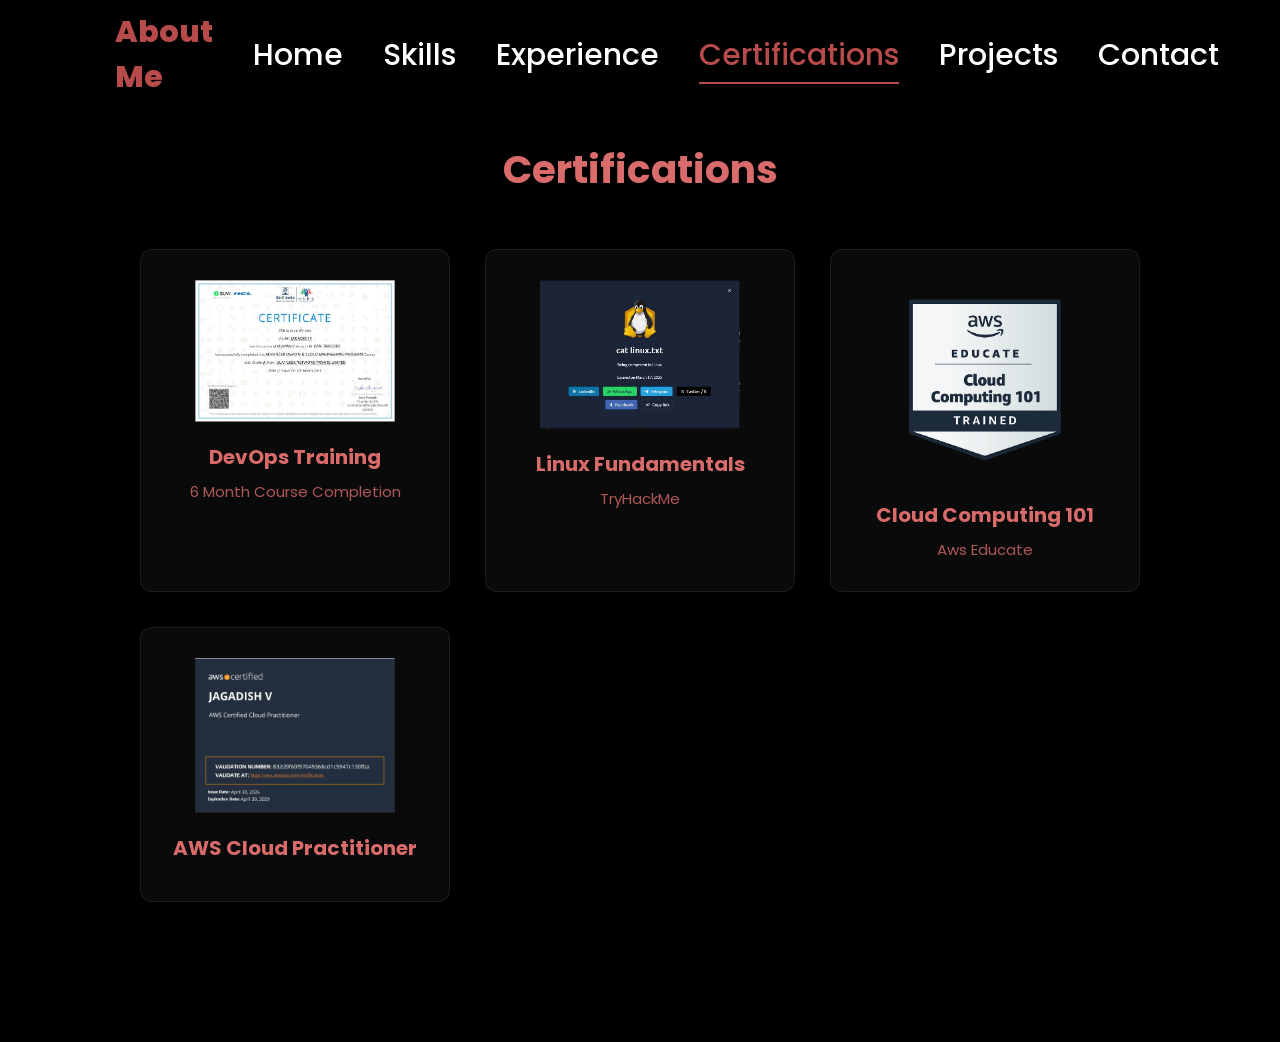
==== commit 7987f9a1: "little changes" ====
--- a/Certifications.html
+++ b/Certifications.html
@@ -64,7 +64,6 @@
 <a href="img/AWS Certified Cloud Practitioner certificate.pdf" target="_blank" class="cert-card">
 <img src="img/aws.png" alt="AWS Cloud Practitioner">
 <h3>AWS Cloud Practitioner</h3>
-<p>In Progress</p>
 </a>
 
 
